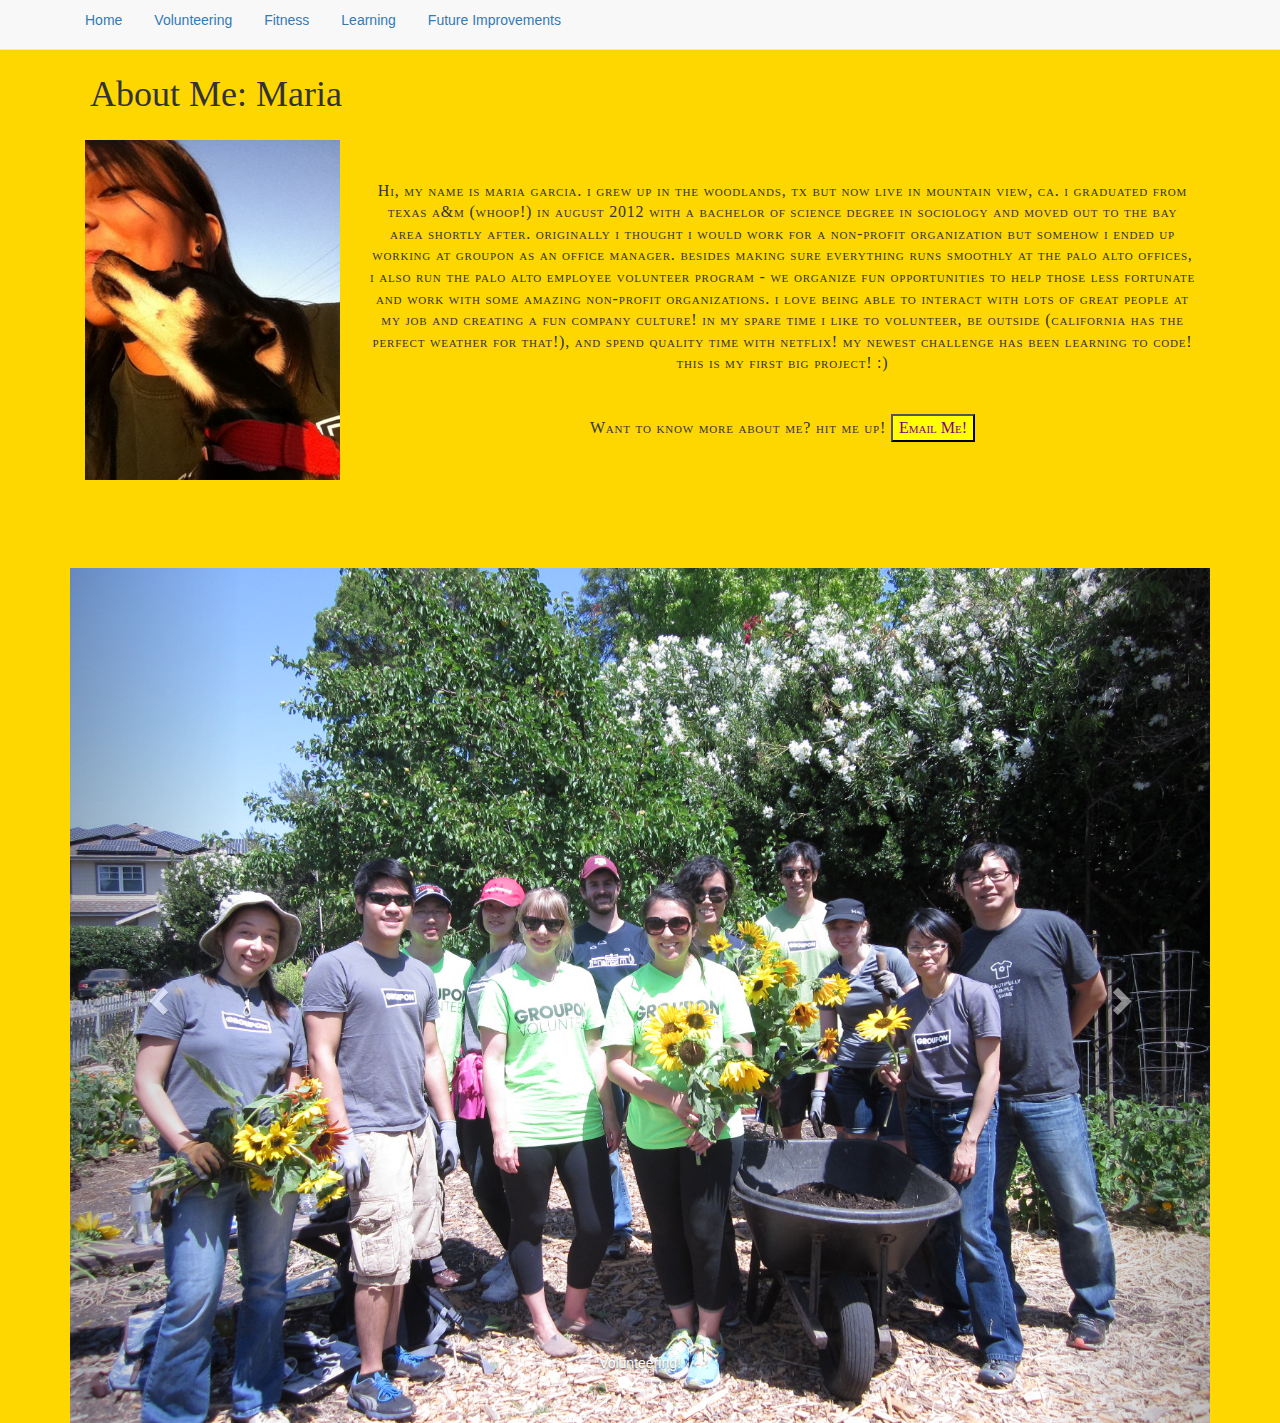
==== index.html @ c9b5b24e "different pictures & classes" ====
<!DOCTYPE html>
<html>
	<head>
		<script src="//code.jquery.com/jquery-1.11.0.min.js"></script>
		<script src="//maxcdn.bootstrapcdn.com/bootstrap/3.2.0/js/bootstrap.min.js"></script>
		<script src="index.js"></script>
		<link rel="stylesheet" href="//netdna.bootstrapcdn.com/bootstrap/3.1.1/css/bootstrap.min.css">
		<link rel="stylesheet" href="index.css">
		<title>FINAL PROJECT</title>
		<script type="text/javascript">
		    $('.carousel').carousel()
		</script>
	</head>
	<body>
		<nav class="navbar navbar-default navbar-fixed-top" role="navigation">
			<div class="container">
				<ul class="nav nav-pills">
					<li><a href="/index.html">Home</a><li>
					<li><a href="/volunteering.html">Volunteering</a></li>
					<li><a href="#">Fitness</a></li>
					<li><a href="#">Learning</a></li>
					<li><a href="#">Future Improvements</a><li>
				</ul>
			</div>
		</nav>
		<br />
		<br />
		<div class="container">
			<h1>About Me: Maria</h1>
		</div>
		<div class="container">
			<div class="col-md-3"><img class="biopic" src="Twitter Pic.jpg" alt="profile image" /></div>
			<div class="col-md-9">
			<p>Hi, my name is Maria Garcia. I grew up in The Woodlands, TX but now live in Mountain View, CA. I graduated from Texas A&M (WHOOP!) in August 2012 with a Bachelor of Science degree in Sociology and moved out to the Bay Area shortly after. Originally I thought I would work for a non-profit organization but somehow I ended up working at Groupon as an office manager. Besides making sure everything runs smoothly at the Palo Alto offices, I also run the Palo Alto Employee Volunteer Program - we organize fun opportunities to help those less fortunate and work with some amazing non-profit organizations. I love being able to interact with lots of great people at my job and creating a fun company culture! In my spare time I like to volunteer, be outside (California has the perfect weather for that!), and spend quality time with Netflix! My newest challenge has been learning to code! This is my first big project! :)</p>
			<p>Want to know more about me? Hit me up!   <button type="button">Email Me!</button></p>
			</div>
		</div>
		<div class="container">
			<div class="col-md-4"></div>
			<!--figure out how to make circle photo + bio - like in http://alistapart.com/article/css-shapes-101-->
			<div class="col-md-4"></div>
			<div class="col-md-4"><iframe src="https://embed.spotify.com/?uri=spotify:user:spotify:playlist:3vwo2sm85kj7QML9Rc7ZYz" width="300" height="80" frameborder="0" allowtransparency="true"></iframe></div>
		<div class="col-md-12"></div>
		</div>
		<div class="container">
			<div id="carousel-example-generic" class="carousel slide" data-ride="carousel">
  				<!-- Indicators -->
  				<ol class="carousel-indicators">
    				<li data-target="#carousel-example-generic" data-slide-to="0" class="active"></li>
    				<li data-target="#carousel-example-generic" data-slide-to="1"></li>
    				<li data-target="#carousel-example-generic" data-slide-to="2"></li>
  				</ol>

  				<!-- Wrapper for slides -->
  			<div class="carousel-inner">
    			<div class="item active">
      				<img class="carouselpic" src="IMG_8424.JPG" alt="volunteering">
      					<div class="carousel-caption">
        			Volunteering!
      					</div>
    			</div>
  			<div class="item">
  				<img class="carouselpic" src="227600_1019734184230_6059876_n.jpg" alt="fitness">
  					<div class="carousel-caption">
  						Fitness!
  					</div>
  			</div>
  			<div class="item">
  				<img class="carouselpic" src="Hackentines.jpg" alt="learning">
  					<div class="carousel-caption">
  						Learning!
  					</div>
  			</div>

  				<!-- Controls -->
 			<a class="left carousel-control" href="#carousel-example-generic" role="button" data-slide="prev">
    			<span class="glyphicon glyphicon-chevron-left"></span>
  			</a>
  			<a class="right carousel-control" href="#carousel-example-generic" role="button" data-slide="next">
    			<span class="glyphicon glyphicon-chevron-right"></span>
  			</a>
			</div>
			</div>
				<!--This will eventually go in my volunteering section (Almost Eden)-->
	</body>
</html>
---- index.css ----
body{
	background-color: #FFD700;
}
.biopic{
	float:left;
	max-width: 100%;

}
h1{
	padding: 15px;
	padding-left: 20px;
	font-family: "Adobe Caslon Pro", "Hoefler Text", Georgia, Garamond, Times, serif;
}
button{
	color: purple;
	background-color: yellow;
}

p:first-letter{
    text-transform: uppercase;
}
p {
    font-family: "Adobe Caslon Pro", "Hoefler Text", Georgia, Garamond, Times, serif;
	letter-spacing:0.05em;
	text-align:center;
	margin: 40px auto;
	text-transform: lowercase;
	line-height: 135%;
	font-size:12pt;
	font-variant: small-caps;
}
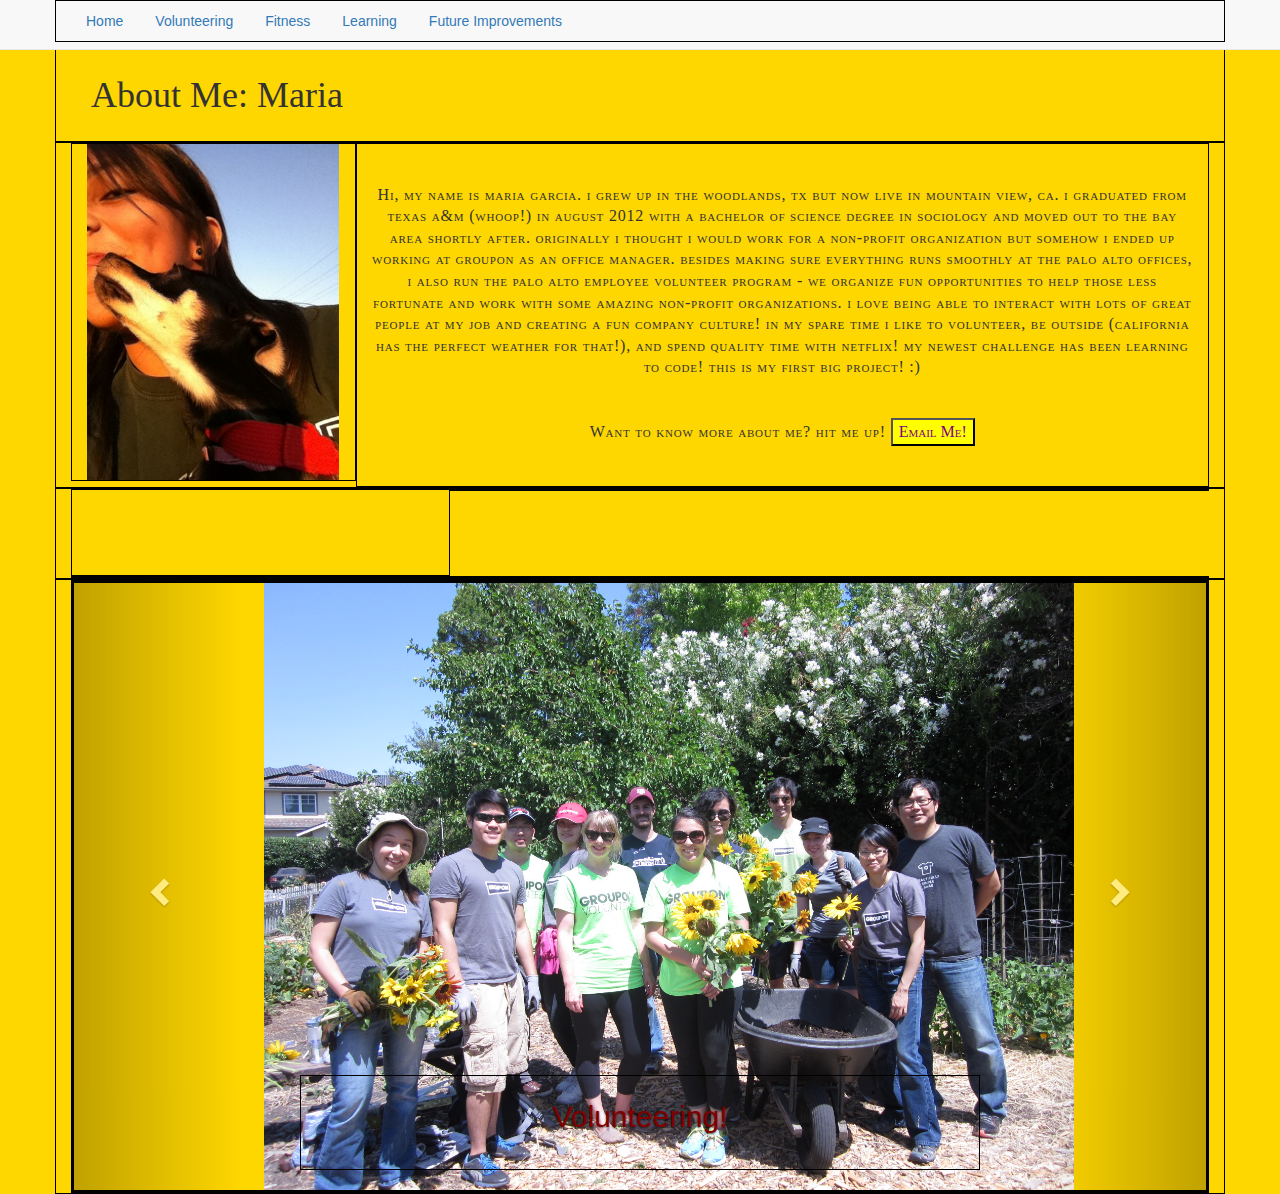
==== commit b43489b5: "Fixed Carousel & Email Button" ====
--- a/index.html
+++ b/index.html
@@ -32,55 +32,56 @@
 			<div class="col-md-3"><img class="biopic" src="Twitter Pic.jpg" alt="profile image" /></div>
 			<div class="col-md-9">
 			<p>Hi, my name is Maria Garcia. I grew up in The Woodlands, TX but now live in Mountain View, CA. I graduated from Texas A&M (WHOOP!) in August 2012 with a Bachelor of Science degree in Sociology and moved out to the Bay Area shortly after. Originally I thought I would work for a non-profit organization but somehow I ended up working at Groupon as an office manager. Besides making sure everything runs smoothly at the Palo Alto offices, I also run the Palo Alto Employee Volunteer Program - we organize fun opportunities to help those less fortunate and work with some amazing non-profit organizations. I love being able to interact with lots of great people at my job and creating a fun company culture! In my spare time I like to volunteer, be outside (California has the perfect weather for that!), and spend quality time with Netflix! My newest challenge has been learning to code! This is my first big project! :)</p>
-			<p>Want to know more about me? Hit me up!   <button type="button">Email Me!</button></p>
+			<p>Want to know more about me? Hit me up!   <a href="mailto:someone@example.com?Subject=Hello%20again" target="_top"><button type="button">Email Me!</button></p>
 			</div>
 		</div>
 		<div class="container">
-			<div class="col-md-4"></div>
+			<div class="col-md-4"><iframe src="https://embed.spotify.com/?uri=spotify:user:spotify:playlist:3vwo2sm85kj7QML9Rc7ZYz" width="300" height="80" frameborder="0" allowtransparency="true"></iframe></div>
 			<!--figure out how to make circle photo + bio - like in http://alistapart.com/article/css-shapes-101-->
 			<div class="col-md-4"></div>
-			<div class="col-md-4"><iframe src="https://embed.spotify.com/?uri=spotify:user:spotify:playlist:3vwo2sm85kj7QML9Rc7ZYz" width="300" height="80" frameborder="0" allowtransparency="true"></iframe></div>
+			<div class="col-md-4"></div>
 		<div class="col-md-12"></div>
 		</div>
 		<div class="container">
 			<div id="carousel-example-generic" class="carousel slide" data-ride="carousel">
   				<!-- Indicators -->
   				<ol class="carousel-indicators">
-    				<li data-target="#carousel-example-generic" data-slide-to="0" class="active"></li>
-    				<li data-target="#carousel-example-generic" data-slide-to="1"></li>
-    				<li data-target="#carousel-example-generic" data-slide-to="2"></li>
+    				<li data-target="#item1" data-slide-to="0" class="active"></li>
+    				<li data-target="#item2" data-slide-to="1"></li>
+    				<li data-target="#item3" data-slide-to="2"></li>
   				</ol>
 
   				<!-- Wrapper for slides -->
-  			<div class="carousel-inner">
-    			<div class="item active">
-      				<img class="carouselpic" src="IMG_8424.JPG" alt="volunteering">
-      					<div class="carousel-caption">
-        			Volunteering!
-      					</div>
-    			</div>
-  			<div class="item">
-  				<img class="carouselpic" src="227600_1019734184230_6059876_n.jpg" alt="fitness">
-  					<div class="carousel-caption">
-  						Fitness!
-  					</div>
-  			</div>
-  			<div class="item">
-  				<img class="carouselpic" src="Hackentines.jpg" alt="learning">
-  					<div class="carousel-caption">
-  						Learning!
-  					</div>
-  			</div>
+	  			<div class="carousel-inner">
+	    			<div class="item active">
+	      				<img class="carouselpic" src="IMG_8424.JPG" alt="volunteering">
+	      					<div class="carousel-caption">
+	        			Volunteering!
+	      					</div>
+	    			</div>
+		  			<div class="item">
+		  				<img class="carouselpic" src="227600_1019734184230_6059876_n.jpg" alt="fitness">
+		  					<div class="carousel-caption">
+		  						Fitness!
+		  					</div>
+		  			</div>
+		  			<div class="item">
+		  				<img class="carouselpic" src="Hackentines.jpg" alt="learning">
+		  					<div class="carousel-caption">
+		  						Learning!
+		  					</div>
+		  			</div>
+		  		</div>
 
   				<!-- Controls -->
- 			<a class="left carousel-control" href="#carousel-example-generic" role="button" data-slide="prev">
-    			<span class="glyphicon glyphicon-chevron-left"></span>
-  			</a>
-  			<a class="right carousel-control" href="#carousel-example-generic" role="button" data-slide="next">
-    			<span class="glyphicon glyphicon-chevron-right"></span>
-  			</a>
-			</div>
-			</div>
+	 			<a class="left carousel-control" href="#carousel-example-generic" role="button" data-slide="prev">
+	    			<span class="glyphicon glyphicon-chevron-left"></span>
+	  			</a>
+	  			<a class="right carousel-control" href="#carousel-example-generic" role="button" data-slide="next">
+	    			<span class="glyphicon glyphicon-chevron-right"></span>
+	  			</a>
+	  		</div>
+		</div>
 				<!--This will eventually go in my volunteering section (Almost Eden)-->
 	</body>
 </html>--- a/index.css
+++ b/index.css
@@ -1,3 +1,6 @@
+div{
+	border: 1px solid black;
+}
 body{
 	background-color: #FFD700;
 }
@@ -29,4 +32,16 @@
 	font-size:12pt;
 	font-variant: small-caps;
 }
+.carouselpic{
+	width: 1000px;
+	height: 400px;
+	float: middle;
+	padding-left: 190px;
 
+}
+.carousel-caption{
+	font-size: 30px;
+	color: maroon;
+
+}
+
